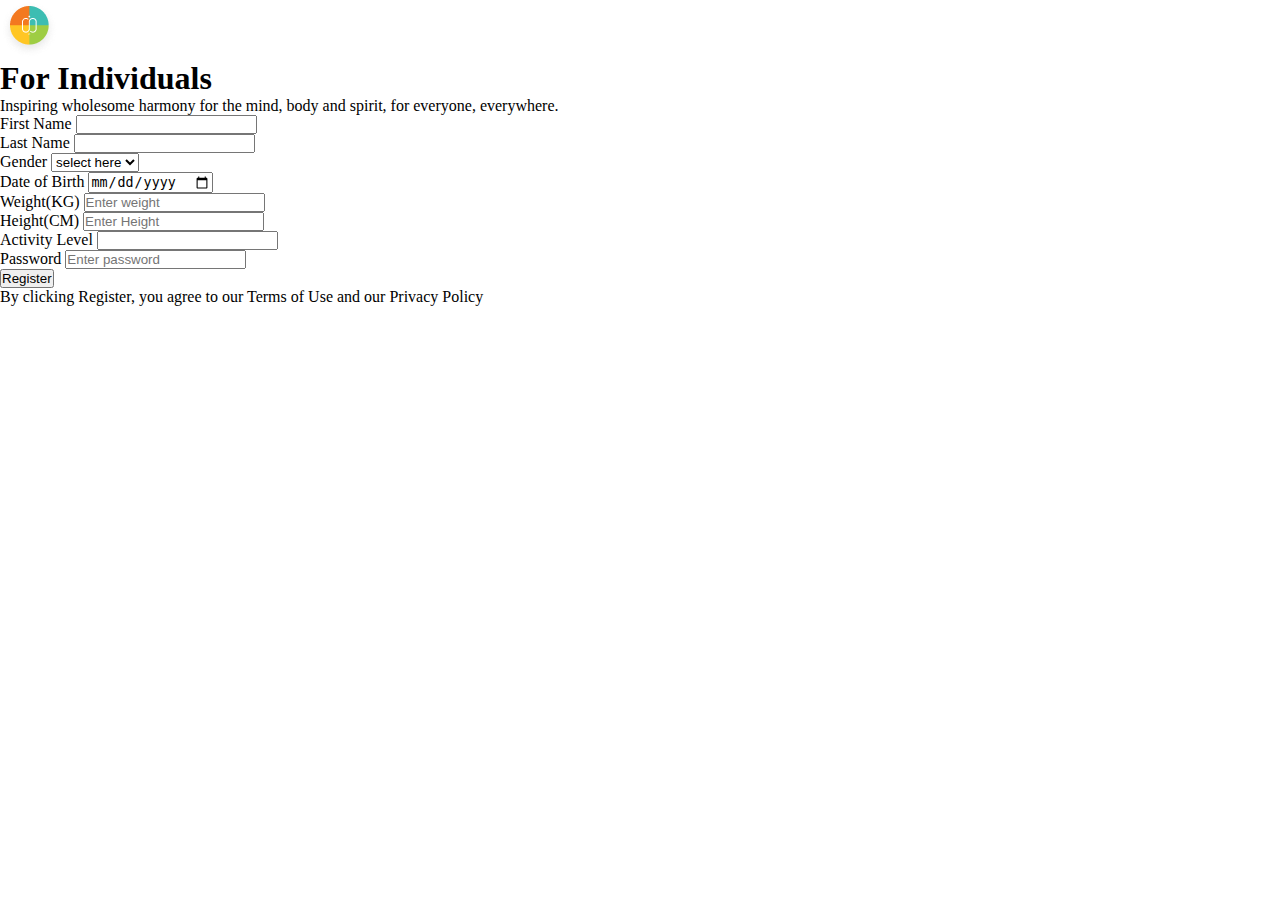
==== Exercise 4/index.html @ 6e20119b "add complete mobile html structure -now styling" ====
<html lang="en">
  <head>
    <meta charset="UTF-8" />
    <meta name="viewport" content="width=device-width, initial-scale=1.0" />
    <title>Assignment 4</title>
    <link rel="stylesheet" href="./index.css" />
  </head>
  <body>
    <div class="container wrapper">
      <div class="header">
        <div class="logo"><img src="./assets/Logo.png" alt="" /></div>
        <div class="header"><h1>For Individuals</h1></div>
        <div>
          <p>
            Inspiring wholesome harmony for the mind, body and spirit, for
            everyone, everywhere.
          </p>
        </div>
      </div>
      <div class="main">
        <div class="input-card">
          <label for="first-name">First Name</label>
          <input type="text" />
        </div>
        <div class="input-card">
          <label for="last-name">Last Name</label>
          <input type="text" />
        </div>
        <div class="input-card">
          <label for="gender">Gender</label>
          <select name="" id="">
            <option value="">select here</option>
            <option value="">Male</option>
            <option value="">Female</option>
          </select>
        </div>
        <div class="input-card">
          <label for="dob">Date of Birth</label>
          <input type="date" placeholder="Select here" />
        </div>
        <div class="input-card">
          <label for="weight">Weight(KG)</label>
          <input type="text" placeholder="Enter weight" />
        </div>
        <div class="input-card">
          <label for="height">Height(CM)</label>
          <input type="text" placeholder="Enter Height" />
        </div>
        <div class="input-card">
          <label for="activity-level">Activity Level</label>
          <input type="text" />
        </div>
        <div class="input-card">
          <label for="password">Password</label>
          <input type="password" placeholder="Enter password" />
        </div>
        <div class="input-card">
          <input type="button" value="Register" />
        </div>
      </div>
      <div class="footer">
        <p>
          By clicking Register, you agree to our Terms of Use and our Privacy
          Policy
        </p>
      </div>
    </div>
  </body>
</html>
---- Exercise 4/index.css ----
*,
body{
    margin: 0;
    padding: 0;
    box-sizing: border-box;
}

.container{
    display: flex;
    flex-direction: column;
}
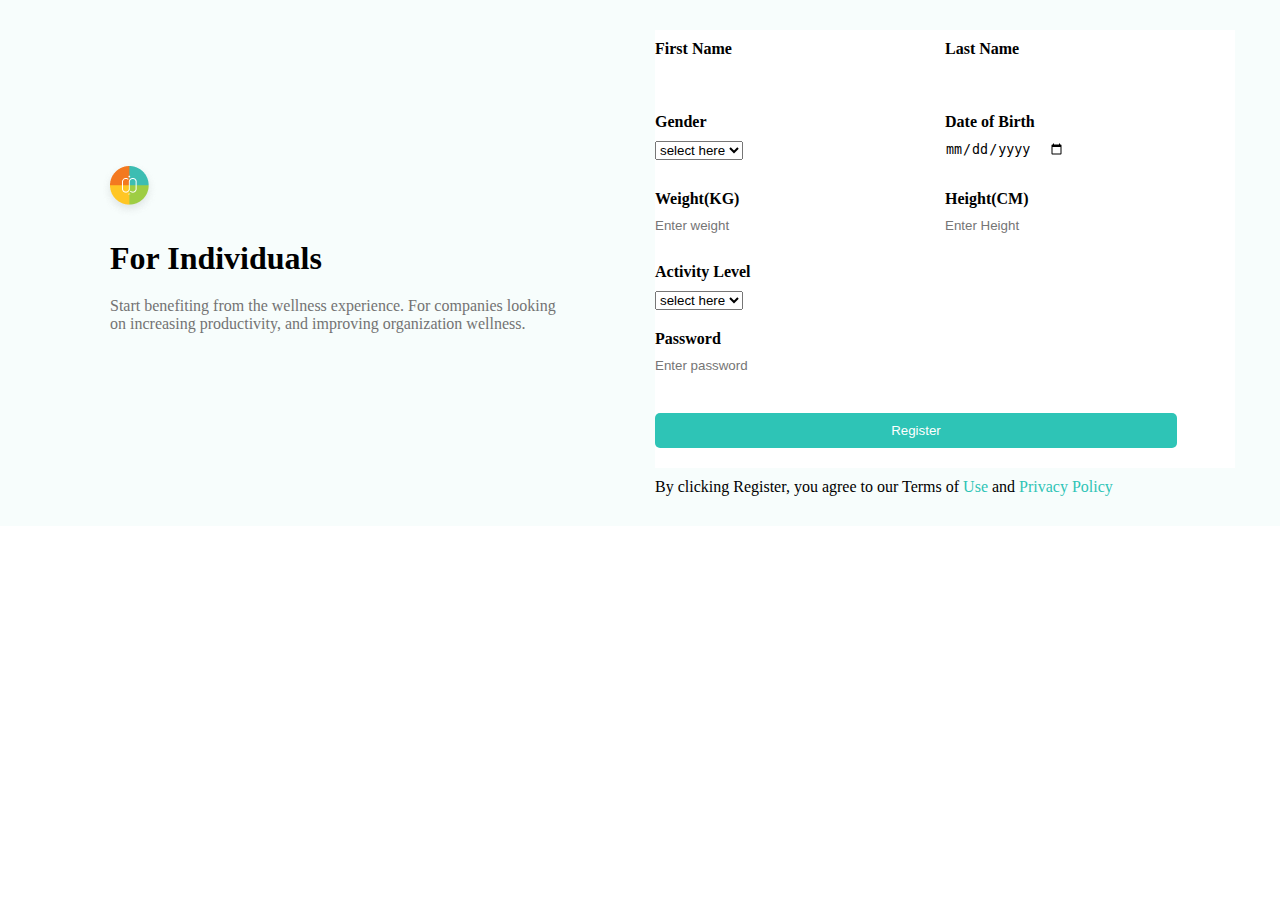
==== commit 99ccec8f: "add changes to complete assignment 4" ====
--- a/Exercise 4/index.html
+++ b/Exercise 4/index.html
@@ -8,61 +8,83 @@
   <body>
     <div class="container wrapper">
       <div class="header">
-        <div class="logo"><img src="./assets/Logo.png" alt="" /></div>
-        <div class="header"><h1>For Individuals</h1></div>
-        <div>
-          <p>
-            Inspiring wholesome harmony for the mind, body and spirit, for
-            everyone, everywhere.
-          </p>
+        <div class="header-inner">
+          <div class="logo"><img src="./assets/Logo.png" alt="" /></div>
+          <div class="header"><h1>For Individuals</h1></div>
+          <div class="tagline">
+            <p class="mobile-text">
+              Inspiring wholesome harmony for the mind, body and spirit, for
+              everyone, everywhere.
+            </p>
+            <p class="desktop-text">
+              Start benefiting from the wellness experience. For companies
+              looking on increasing productivity, and improving organization
+              wellness.
+            </p>
+          </div>
         </div>
       </div>
-      <div class="main">
-        <div class="input-card">
-          <label for="first-name">First Name</label>
-          <input type="text" />
+      <div class="main-ft-wrapper">
+        <div class="main-ft-inner">
+          <div class="main">
+            <div class="card-holder">
+              <div class="input-card">
+                <label for="first-name">First Name</label>
+                <input type="text" />
+              </div>
+              <div class="input-card">
+                <label for="last-name">Last Name</label>
+                <input type="text" />
+              </div>
+            </div>
+            <div class="card-holder">
+              <div class="input-card">
+                <label for="gender">Gender</label>
+                <select name="" id="">
+                  <option value="">select here</option>
+                  <option value="">Male</option>
+                  <option value="">Female</option>
+                </select>
+              </div>
+              <div class="input-card">
+                <label for="dob">Date of Birth</label>
+                <input type="date" placeholder="Select here" />
+              </div>
+            </div>
+            <div class="card-holder">
+              <div class="input-card">
+                <label for="weight">Weight(KG)</label>
+                <input type="text" placeholder="Enter weight" />
+              </div>
+              <div class="input-card">
+                <label for="height">Height(CM)</label>
+                <input type="text" placeholder="Enter Height" />
+              </div>
+            </div>
+            <div class="input-card">
+              <label for="activity-level">Activity Level</label>
+              <select name="" id="">
+                <option value="">select here</option>
+                <option value="">Active</option>
+                <option value="">Away</option>
+              </select>
+            </div>
+            <div class="input-card">
+              <label for="password">Password</label>
+              <input type="password" placeholder="Enter password" />
+            </div>
+            <div class="input-card">
+              <button type="submit">Register</button>
+            </div>
+          </div>
+          <div class="footer">
+            <p>
+              By clicking Register, you agree to our Terms of
+              <span>Use</span> and
+              <span>Privacy Policy</span>
+            </p>
+          </div>
         </div>
-        <div class="input-card">
-          <label for="last-name">Last Name</label>
-          <input type="text" />
-        </div>
-        <div class="input-card">
-          <label for="gender">Gender</label>
-          <select name="" id="">
-            <option value="">select here</option>
-            <option value="">Male</option>
-            <option value="">Female</option>
-          </select>
-        </div>
-        <div class="input-card">
-          <label for="dob">Date of Birth</label>
-          <input type="date" placeholder="Select here" />
-        </div>
-        <div class="input-card">
-          <label for="weight">Weight(KG)</label>
-          <input type="text" placeholder="Enter weight" />
-        </div>
-        <div class="input-card">
-          <label for="height">Height(CM)</label>
-          <input type="text" placeholder="Enter Height" />
-        </div>
-        <div class="input-card">
-          <label for="activity-level">Activity Level</label>
-          <input type="text" />
-        </div>
-        <div class="input-card">
-          <label for="password">Password</label>
-          <input type="password" placeholder="Enter password" />
-        </div>
-        <div class="input-card">
-          <input type="button" value="Register" />
-        </div>
-      </div>
-      <div class="footer">
-        <p>
-          By clicking Register, you agree to our Terms of Use and our Privacy
-          Policy
-        </p>
       </div>
     </div>
   </body>
--- a/Exercise 4/index.css
+++ b/Exercise 4/index.css
@@ -6,6 +6,118 @@
 }
 
 .container{
+    background-color: #F7FDFC;
+    padding: 30px;
     display: flex;
     flex-direction: column;
+    width: 375px;
+    margin-left: auto;
+    margin-right: auto;
+    /* border: 1px solid; */
+}
+.mobile-text{
+    display: block;
+    color: #737373;
+}
+
+.desktop-text{
+    display: none;
+}
+
+.main{
+    background-color: #FFFFFF;
+}
+
+img{
+    margin-left: -10px;
+}
+label{
+    font-weight: bold;
+    font-size: medium;
+}
+
+.input, label{
+    display: block;
+}
+
+input{
+    border: none;  
+}
+
+select, input{
+    margin: 10px 0;
+    
+}
+.input-card{
+    margin: 10px 0;
+}
+
+button{
+    border: none;
+    background-color: #2EC4B6;
+    padding: 10px 120;
+    border-radius: 5px;
+    margin: 20px 0;
+    color: #FFFFFF;
+}
+
+span{
+    color: #2EC4B6;
+}
+
+@media (min-width: 1024px) {
+    .container{
+        width: 100%;
+        display: flex;
+        flex-direction: row;
+}
+
+.mobile-text{
+    display: none;
+}
+
+.desktop-text{
+    display: block;
+    color: #737373;
+}
+
+.card-holder{
+    display: flex;
+}
+
+.main-ft-wrapper, .header{
+    width: 50%;
+    /* border: 2px solid red; */
+}
+
+.header-inner{
+    width: 450px;
+    margin-right: auto;
+    margin-left: auto;
+    margin-top: 120px;
+   
+}
+
+.header-inner div{
+    padding: 10px 0;
+}
+
+.main-ft-inner{
+    width: 580px;
+    margin-left: auto;
+    margin-right: auto;
+}
+
+
+.card-holder div{
+    width: 50%;
+}
+
+button {
+    width: 90%;
+}
+  
+.footer{
+    width: 100%;
+}
 }